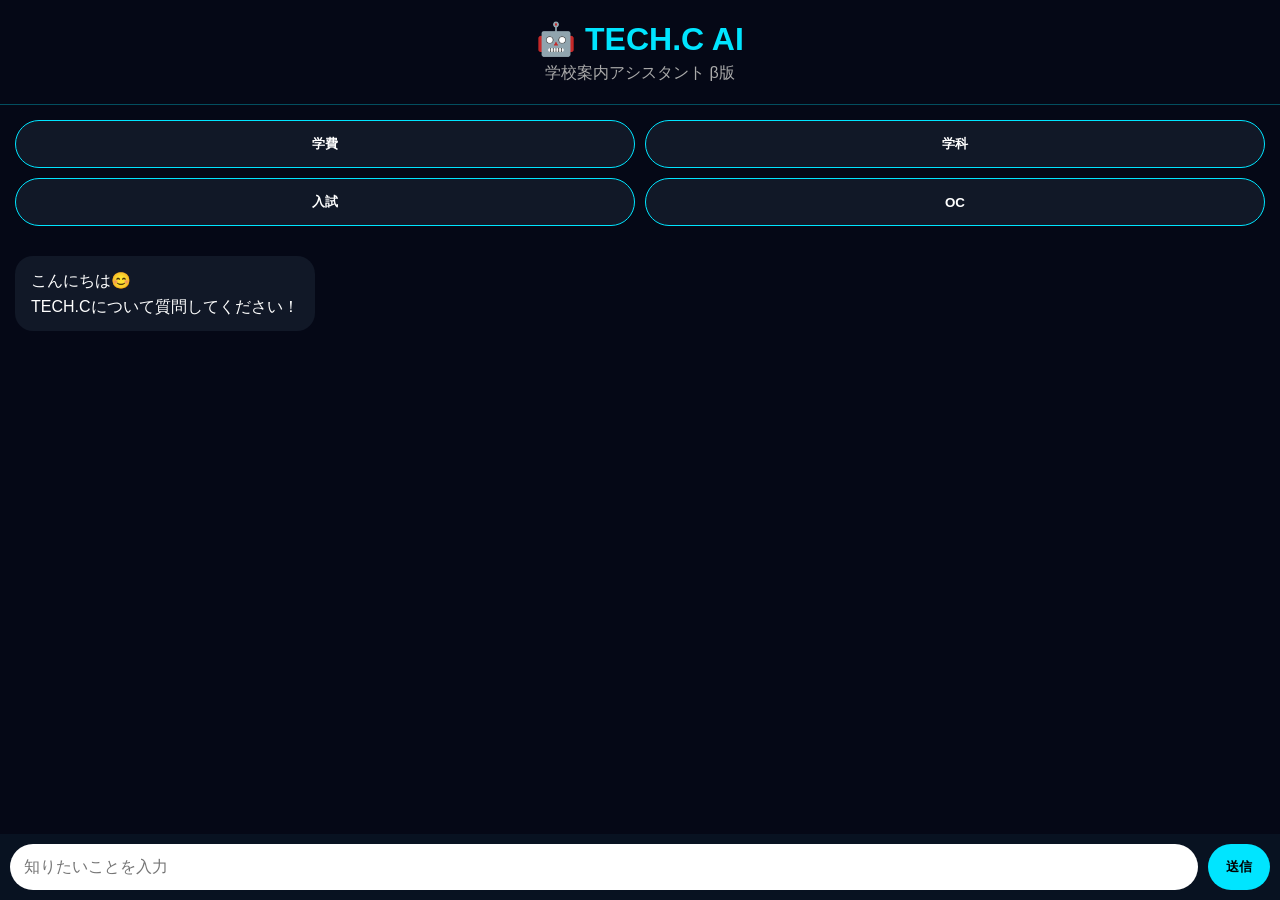
==== index.html @ e966a2dc "Add files via upload" ====
<!DOCTYPE html>
<html lang="ja">
<head>
<meta charset="UTF-8">
<meta name="viewport" content="width=device-width, initial-scale=1.0">

<title>TECH.C AI Assistant</title>

<style>

*{
margin:0;
padding:0;
box-sizing:border-box;
font-family:sans-serif;
}

body{
background:#050816;
color:white;
height:100vh;
display:flex;
flex-direction:column;
}

.header{
padding:20px;
text-align:center;
border-bottom:1px solid #00e5ff50;
}

.header h1{
color:#00e5ff;
}

.header p{
color:#aaa;
margin-top:5px;
}

.chat{
flex:1;
overflow-y:auto;
padding:15px;
display:flex;
flex-direction:column;
gap:10px;
}

.message{
padding:12px 16px;
border-radius:18px;
max-width:80%;
line-height:1.6;
}

.ai{
background:#111827;
align-self:flex-start;
}

.user{
background:#00e5ff;
color:black;
align-self:flex-end;
}

.input-area{
display:flex;
padding:10px;
gap:10px;
background:#081221;
}

input{
flex:1;
padding:14px;
border:none;
border-radius:30px;
font-size:16px;
}

button{
padding:14px 18px;
border:none;
border-radius:30px;
background:#00e5ff;
font-weight:bold;
cursor:pointer;
}

.quick{
display:grid;
grid-template-columns:1fr 1fr;
gap:10px;
padding:15px;
}

.quick button{
background:#111827;
color:white;
border:1px solid #00e5ff;
}

</style>
</head>

<body>

<div class="header">
<h1>🤖 TECH.C AI</h1>
<p>学校案内アシスタント β版</p>
</div>

<div class="quick">

<button onclick="quickAsk('学費')">学費</button>
<button onclick="quickAsk('学科')">学科</button>
<button onclick="quickAsk('入試')">入試</button>
<button onclick="quickAsk('オープンキャンパス')">OC</button>

</div>

<div class="chat" id="chat">

<div class="message ai">
こんにちは😊<br>
TECH.Cについて質問してください！
</div>

</div>

<div class="input-area">

<input
id="question"
placeholder="知りたいことを入力">

<button onclick="sendMessage()">
送信
</button>

</div>

<script>

const database = {

学費:
`TECH.Cの学費については、
最新の募集要項をご確認ください。

https://www.tech.ac.jp`,

学科:
`ゲーム、esports、AI、
ITプログラミング、CG、
デザイン、映像など
多彩な専攻があります。`,

入試:
`総合型選抜（AO入学）、
推薦入学、
一般入学などがあります。`,

オープンキャンパス:
`体験授業付きの
オープンキャンパスを
定期開催しています。`

};

const input =
document.getElementById("question");

input.addEventListener("keydown",(e)=>{

if(e.key==="Enter"){
sendMessage();
}

});

function addMessage(text,type){

const chat =
document.getElementById("chat");

const div =
document.createElement("div");

div.className =
"message " + type;

div.innerHTML =
text.replace(/\n/g,"<br>");

chat.appendChild(div);

chat.scrollTop =
chat.scrollHeight;

}

function findAnswer(question){

question = question.toLowerCase();

if(question.includes("学費"))
return database.学費;

if(question.includes("学科"))
return database.学科;

if(question.includes("入試"))
return database.入試;

if(question.includes("オープンキャンパス"))
return database.オープンキャンパス;

if(question.includes("oc"))
return database.オープンキャンパス;

return `
申し訳ありません。

まだデータが登録されていません。

今後AI化してTECH.Cサイトから
自動回答できるようにします。
`;

}

function sendMessage(){

const text =
input.value.trim();

if(text==="") return;

addMessage(text,"user");

input.value="";

setTimeout(()=>{

addMessage(
findAnswer(text),
"ai"
);

},500);

}

function quickAsk(text){

input.value=text;

sendMessage();

}

</script>

</body>
</html>
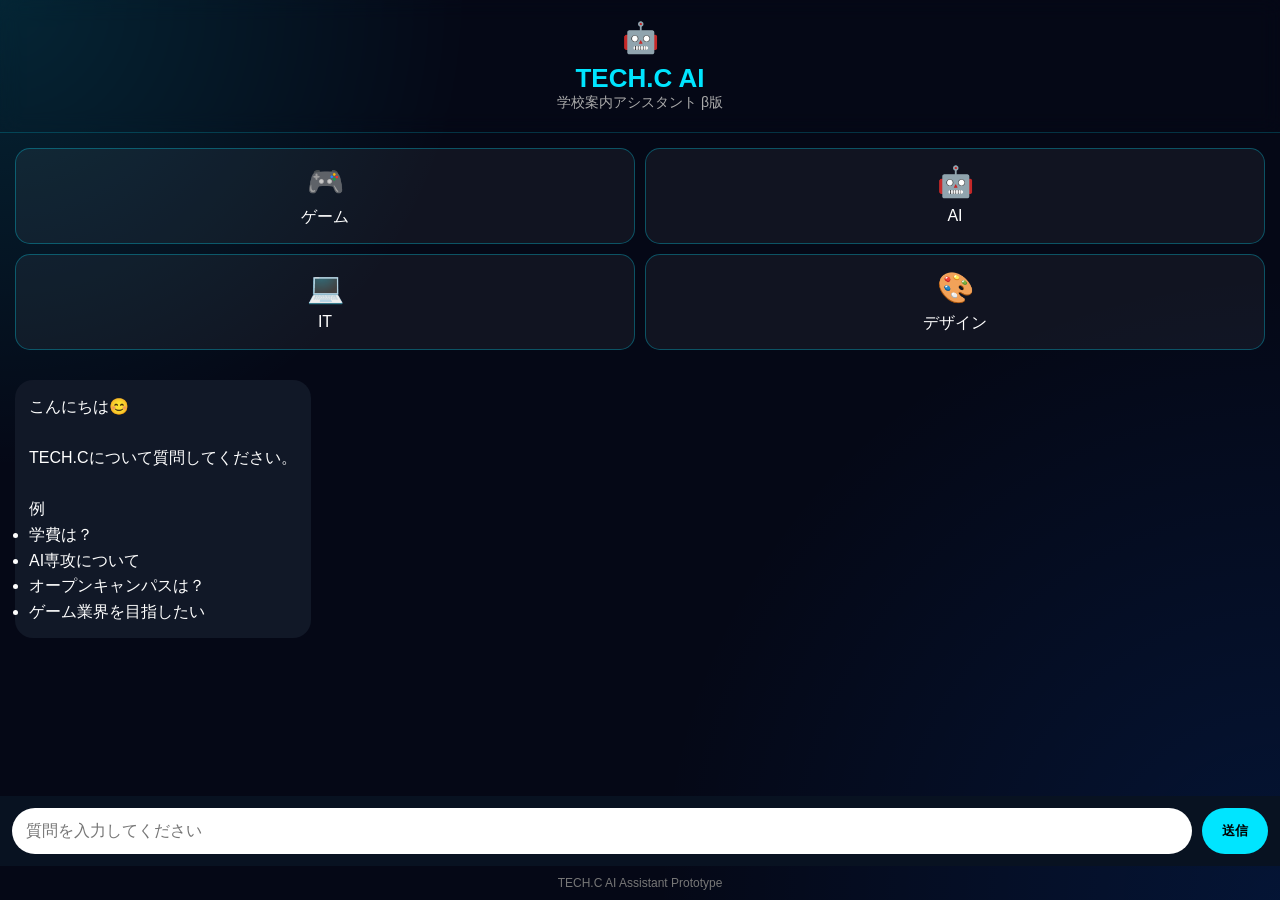
==== commit 02a1e754: "Update index.html" ====
--- a/index.html
+++ b/index.html
@@ -12,11 +12,15 @@
 margin:0;
 padding:0;
 box-sizing:border-box;
-font-family:sans-serif;
+font-family:-apple-system,BlinkMacSystemFont,sans-serif;
 }
 
 body{
 background:#050816;
+background:
+radial-gradient(circle at top left,#00e5ff22,transparent 30%),
+radial-gradient(circle at bottom right,#0066ff22,transparent 40%),
+#050816;
 color:white;
 height:100vh;
 display:flex;
@@ -26,16 +30,50 @@
 .header{
 padding:20px;
 text-align:center;
-border-bottom:1px solid #00e5ff50;
+border-bottom:1px solid rgba(0,229,255,0.2);
+backdrop-filter:blur(10px);
+}
+
+.logo{
+font-size:30px;
+margin-bottom:8px;
 }
 
 .header h1{
 color:#00e5ff;
+font-size:26px;
+font-weight:700;
 }
 
 .header p{
 color:#aaa;
-margin-top:5px;
+font-size:14px;
+}
+
+.cards{
+display:grid;
+grid-template-columns:repeat(2,1fr);
+gap:10px;
+padding:15px;
+}
+
+.card{
+background:rgba(255,255,255,.05);
+border:1px solid rgba(0,229,255,.3);
+border-radius:15px;
+padding:15px;
+text-align:center;
+cursor:pointer;
+}
+
+.card:hover{
+border-color:#00e5ff;
+}
+
+.card span{
+font-size:30px;
+display:block;
+margin-bottom:8px;
 }
 
 .chat{
@@ -48,9 +86,9 @@
 }
 
 .message{
-padding:12px 16px;
+max-width:85%;
+padding:14px;
 border-radius:18px;
-max-width:80%;
 line-height:1.6;
 }
 
@@ -67,8 +105,8 @@
 
 .input-area{
 display:flex;
-padding:10px;
 gap:10px;
+padding:12px;
 background:#081221;
 }
 
@@ -81,25 +119,19 @@
 }
 
 button{
-padding:14px 18px;
+background:#00e5ff;
 border:none;
 border-radius:30px;
-background:#00e5ff;
+padding:14px 20px;
 font-weight:bold;
 cursor:pointer;
 }
 
-.quick{
-display:grid;
-grid-template-columns:1fr 1fr;
-gap:10px;
-padding:15px;
-}
-
-.quick button{
-background:#111827;
-color:white;
-border:1px solid #00e5ff;
+.footer{
+text-align:center;
+padding:10px;
+font-size:12px;
+color:#777;
 }
 
 </style>
@@ -108,24 +140,54 @@
 <body>
 
 <div class="header">
-<h1>🤖 TECH.C AI</h1>
+
+<div class="logo">🤖</div>
+
+<h1>TECH.C AI</h1>
+
 <p>学校案内アシスタント β版</p>
-</div>
-
-<div class="quick">
-
-<button onclick="quickAsk('学費')">学費</button>
-<button onclick="quickAsk('学科')">学科</button>
-<button onclick="quickAsk('入試')">入試</button>
-<button onclick="quickAsk('オープンキャンパス')">OC</button>
+
+</div>
+
+<div class="cards">
+
+<div class="card" onclick="quickAsk('ゲーム')">
+<span>🎮</span>
+ゲーム
+</div>
+
+<div class="card" onclick="quickAsk('AI')">
+<span>🤖</span>
+AI
+</div>
+
+<div class="card" onclick="quickAsk('IT')">
+<span>💻</span>
+IT
+</div>
+
+<div class="card" onclick="quickAsk('デザイン')">
+<span>🎨</span>
+デザイン
+</div>
 
 </div>
 
 <div class="chat" id="chat">
 
 <div class="message ai">
-こんにちは😊<br>
-TECH.Cについて質問してください！
+こんにちは😊<br><br>
+
+TECH.Cについて質問してください。<br><br>
+
+例
+<ul>
+<li>学費は？</li>
+<li>AI専攻について</li>
+<li>オープンキャンパスは？</li>
+<li>ゲーム業界を目指したい</li>
+</ul>
+
 </div>
 
 </div>
@@ -134,7 +196,7 @@
 
 <input
 id="question"
-placeholder="知りたいことを入力">
+placeholder="質問を入力してください">
 
 <button onclick="sendMessage()">
 送信
@@ -142,31 +204,34 @@
 
 </div>
 
+<div class="footer">
+TECH.C AI Assistant Prototype
+</div>
+
 <script>
 
-const database = {
-
-学費:
-`TECH.Cの学費については、
-最新の募集要項をご確認ください。
-
-https://www.tech.ac.jp`,
-
-学科:
-`ゲーム、esports、AI、
-ITプログラミング、CG、
-デザイン、映像など
-多彩な専攻があります。`,
-
-入試:
-`総合型選抜（AO入学）、
-推薦入学、
-一般入学などがあります。`,
-
-オープンキャンパス:
-`体験授業付きの
-オープンキャンパスを
-定期開催しています。`
+const answers = {
+
+"ゲーム":
+"ゲーム制作やゲームプログラマーを目指せる専攻があります。",
+
+"AI":
+"AIエンジニアやデータサイエンス分野を学べる専攻があります。",
+
+"IT":
+"プログラミングやシステム開発について学べる専攻があります。",
+
+"デザイン":
+"CG、グラフィック、映像制作などの分野があります。",
+
+"学費":
+"最新の学費はTECH.C公式サイトをご確認ください。",
+
+"オープンキャンパス":
+"オープンキャンパスは定期開催されています。",
+
+"入試":
+"AO・推薦・一般入学などがあります。AOエントリーは早期入試スタイルで、高校生/留学生/社会人の方対象となります。"
 
 };
 
@@ -186,50 +251,32 @@
 const chat =
 document.getElementById("chat");
 
-const div =
+const msg =
 document.createElement("div");
 
-div.className =
+msg.className =
 "message " + type;
 
-div.innerHTML =
-text.replace(/\n/g,"<br>");
-
-chat.appendChild(div);
+msg.innerHTML =
+text;
+
+chat.appendChild(msg);
 
 chat.scrollTop =
 chat.scrollHeight;
-
-}
-
-function findAnswer(question){
-
-question = question.toLowerCase();
-
-if(question.includes("学費"))
-return database.学費;
-
-if(question.includes("学科"))
-return database.学科;
-
-if(question.includes("入試"))
-return database.入試;
-
-if(question.includes("オープンキャンパス"))
-return database.オープンキャンパス;
-
-if(question.includes("oc"))
-return database.オープンキャンパス;
-
-return `
-申し訳ありません。
-
-まだデータが登録されていません。
-
-今後AI化してTECH.Cサイトから
-自動回答できるようにします。
-`;
-
+}
+
+function searchAnswer(text){
+
+for(let key in answers){
+
+if(text.includes(key)){
+return answers[key];
+}
+
+}
+
+return "ありがとうございます。今後AI機能を追加予定です。";
 }
 
 function sendMessage(){
@@ -246,7 +293,7 @@
 setTimeout(()=>{
 
 addMessage(
-findAnswer(text),
+searchAnswer(text),
 "ai"
 );
 
@@ -265,4 +312,4 @@
 </script>
 
 </body>
-</html>+</html>
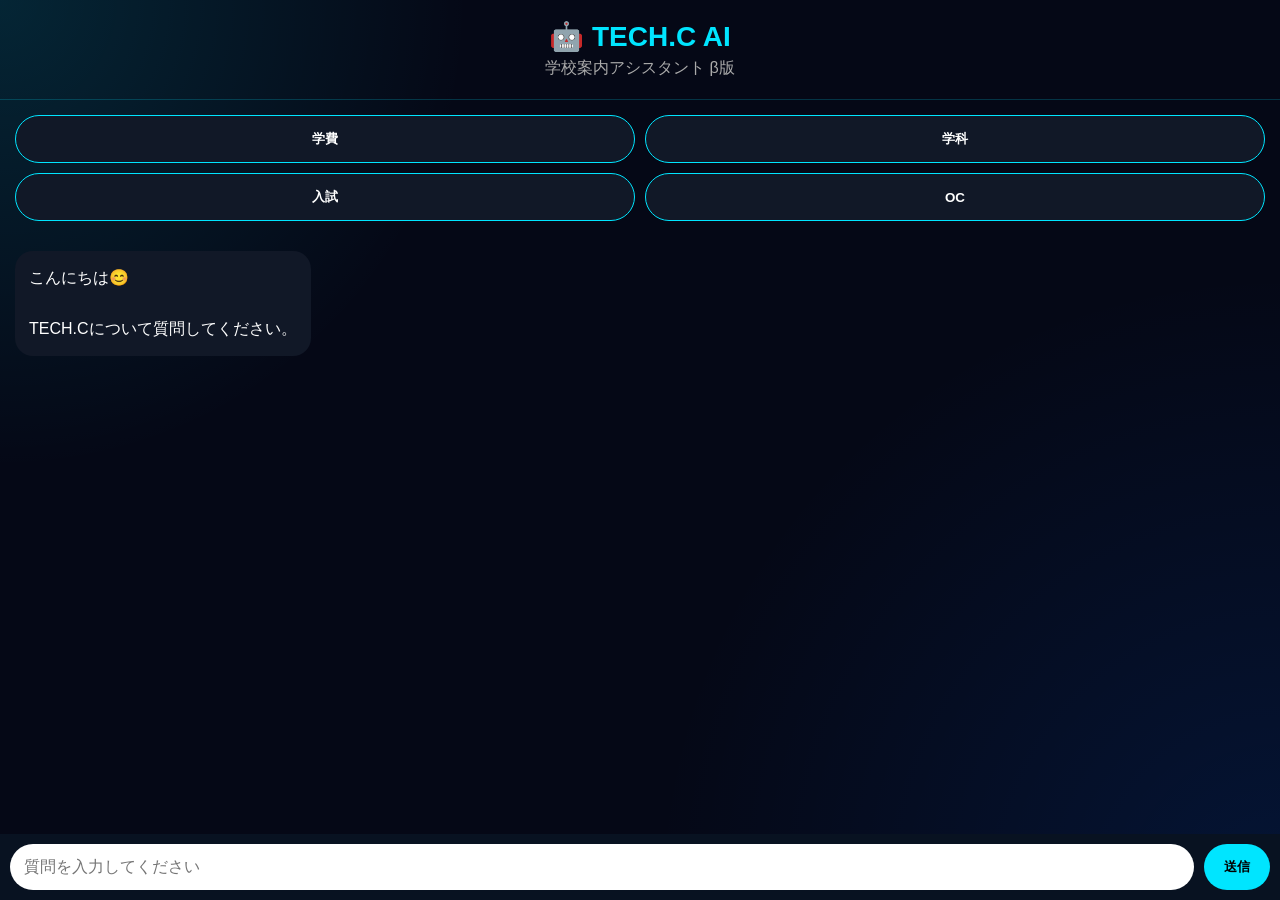
==== commit d82c930e: "Update index.html" ====
--- a/index.html
+++ b/index.html
@@ -30,50 +30,17 @@
 .header{
 padding:20px;
 text-align:center;
-border-bottom:1px solid rgba(0,229,255,0.2);
-backdrop-filter:blur(10px);
-}
-
-.logo{
-font-size:30px;
-margin-bottom:8px;
+border-bottom:1px solid rgba(0,229,255,.2);
 }
 
 .header h1{
 color:#00e5ff;
-font-size:26px;
-font-weight:700;
+font-size:28px;
 }
 
 .header p{
 color:#aaa;
-font-size:14px;
-}
-
-.cards{
-display:grid;
-grid-template-columns:repeat(2,1fr);
-gap:10px;
-padding:15px;
-}
-
-.card{
-background:rgba(255,255,255,.05);
-border:1px solid rgba(0,229,255,.3);
-border-radius:15px;
-padding:15px;
-text-align:center;
-cursor:pointer;
-}
-
-.card:hover{
-border-color:#00e5ff;
-}
-
-.card span{
-font-size:30px;
-display:block;
-margin-bottom:8px;
+margin-top:5px;
 }
 
 .chat{
@@ -99,14 +66,14 @@
 
 .user{
 background:#00e5ff;
-color:black;
+color:#000;
 align-self:flex-end;
 }
 
 .input-area{
 display:flex;
 gap:10px;
-padding:12px;
+padding:10px;
 background:#081221;
 }
 
@@ -119,19 +86,25 @@
 }
 
 button{
-background:#00e5ff;
+padding:14px 20px;
 border:none;
 border-radius:30px;
-padding:14px 20px;
+background:#00e5ff;
 font-weight:bold;
 cursor:pointer;
 }
 
-.footer{
-text-align:center;
-padding:10px;
-font-size:12px;
-color:#777;
+.quick-buttons{
+display:grid;
+grid-template-columns:repeat(2,1fr);
+gap:10px;
+padding:15px;
+}
+
+.quick-buttons button{
+background:#111827;
+border:1px solid #00e5ff;
+color:white;
 }
 
 </style>
@@ -140,36 +113,27 @@
 <body>
 
 <div class="header">
-
-<div class="logo">🤖</div>
-
-<h1>TECH.C AI</h1>
-
+<h1>🤖 TECH.C AI</h1>
 <p>学校案内アシスタント β版</p>
-
-</div>
-
-<div class="cards">
-
-<div class="card" onclick="quickAsk('ゲーム')">
-<span>🎮</span>
-ゲーム
-</div>
-
-<div class="card" onclick="quickAsk('AI')">
-<span>🤖</span>
-AI
-</div>
-
-<div class="card" onclick="quickAsk('IT')">
-<span>💻</span>
-IT
-</div>
-
-<div class="card" onclick="quickAsk('デザイン')">
-<span>🎨</span>
-デザイン
-</div>
+</div>
+
+<div class="quick-buttons">
+
+<button onclick="quickAsk('学費')">
+学費
+</button>
+
+<button onclick="quickAsk('学科')">
+学科
+</button>
+
+<button onclick="quickAsk('入試')">
+入試
+</button>
+
+<button onclick="quickAsk('オープンキャンパス')">
+OC
+</button>
 
 </div>
 
@@ -177,17 +141,7 @@
 
 <div class="message ai">
 こんにちは😊<br><br>
-
-TECH.Cについて質問してください。<br><br>
-
-例
-<ul>
-<li>学費は？</li>
-<li>AI専攻について</li>
-<li>オープンキャンパスは？</li>
-<li>ゲーム業界を目指したい</li>
-</ul>
-
+TECH.Cについて質問してください。
 </div>
 
 </div>
@@ -204,80 +158,200 @@
 
 </div>
 
-<div class="footer">
-TECH.C AI Assistant Prototype
-</div>
-
 <script>
 
-const answers = {
-
-"ゲーム":
-"ゲーム制作やゲームプログラマーを目指せる専攻があります。",
-
-"AI":
-"AIエンジニアやデータサイエンス分野を学べる専攻があります。",
-
-"IT":
-"プログラミングやシステム開発について学べる専攻があります。",
-
-"デザイン":
-"CG、グラフィック、映像制作などの分野があります。",
-
-"学費":
-"最新の学費はTECH.C公式サイトをご確認ください。",
-
-"オープンキャンパス":
-"オープンキャンパスは定期開催されています。",
-
-"入試":
-"AO・推薦・一般入学などがあります。AOエントリーは早期入試スタイルで、高校生/留学生/社会人の方対象となります。"
-
-};
+/***********************************
+FAQデータベース
+ここに追加していくだけ
+***********************************/
+
+const faq = [
+
+{
+keywords:[
+"学費",
+"授業料",
+"費用",
+"お金",
+"年間費用",
+"学納金"
+],
+answer:`
+TECH.Cの学費については
+最新の募集要項をご確認ください。
+
+https://www.tech.ac.jp/
+`
+},
+
+{
+keywords:[
+"学科",
+"専攻",
+"コース",
+"どんな学科",
+"学べる分野"
+],
+answer:`
+ゲーム・AI・IT・esports・CG・
+デザイン・映像などを学べます。
+`
+},
+
+{
+keywords:[
+"ai",
+"人工知能",
+"生成ai",
+"chatgpt",
+"aiエンジニア"
+],
+answer:`
+AI分野では生成AIや
+機械学習に関する技術を学べます。
+`
+},
+
+{
+keywords:[
+"ゲーム",
+"ゲーム業界",
+"ゲーム制作",
+"ゲームプログラマー",
+"ゲームクリエイター"
+],
+answer:`
+ゲーム制作に関連する
+様々な専攻があります。
+`
+},
+
+{
+keywords:[
+"入試",
+"ao",
+"総合型選抜",
+"推薦",
+"一般入学"
+],
+answer:`
+総合型選抜（AO）、
+推薦入学、
+一般入学などがあります。
+`
+},
+
+{
+keywords:[
+"オープンキャンパス",
+"oc",
+"学校見学",
+"体験入学"
+],
+answer:`
+オープンキャンパスは
+定期開催されています。
+
+詳しくは公式サイトを
+ご確認ください。
+`
+},
+
+{
+keywords:[
+"就職",
+"就職率",
+"キャリア",
+"就職サポート"
+],
+answer:`
+TECH.Cでは就職サポート制度が
+用意されています。
+`
+}
+
+];
+
+/***********************************
+メッセージ追加
+***********************************/
+
+function addMessage(text,type){
+
+const chat =
+document.getElementById("chat");
+
+const div =
+document.createElement("div");
+
+div.className =
+"message " + type;
+
+div.innerHTML =
+text.replace(/\n/g,"<br>");
+
+chat.appendChild(div);
+
+chat.scrollTop =
+chat.scrollHeight;
+
+}
+
+/***********************************
+FAQ検索
+***********************************/
+
+function findAnswer(question){
+
+question =
+question.toLowerCase();
+
+for(const item of faq){
+
+for(const keyword of item.keywords){
+
+if(
+question.includes(
+keyword.toLowerCase()
+)
+){
+
+return item.answer;
+
+}
+
+}
+
+}
+
+return `
+申し訳ありません。
+
+まだその質問の回答は
+登録されていません。
+
+今後順次追加予定です。
+`;
+
+}
+
+/***********************************
+送信処理
+***********************************/
 
 const input =
 document.getElementById("question");
 
-input.addEventListener("keydown",(e)=>{
+input.addEventListener(
+"keydown",
+function(e){
 
 if(e.key==="Enter"){
 sendMessage();
 }
 
-});
-
-function addMessage(text,type){
-
-const chat =
-document.getElementById("chat");
-
-const msg =
-document.createElement("div");
-
-msg.className =
-"message " + type;
-
-msg.innerHTML =
-text;
-
-chat.appendChild(msg);
-
-chat.scrollTop =
-chat.scrollHeight;
-}
-
-function searchAnswer(text){
-
-for(let key in answers){
-
-if(text.includes(key)){
-return answers[key];
-}
-
-}
-
-return "ありがとうございます。今後AI機能を追加予定です。";
-}
+}
+);
 
 function sendMessage(){
 
@@ -290,10 +364,10 @@
 
 input.value="";
 
-setTimeout(()=>{
+setTimeout(function(){
 
 addMessage(
-searchAnswer(text),
+findAnswer(text),
 "ai"
 );
 
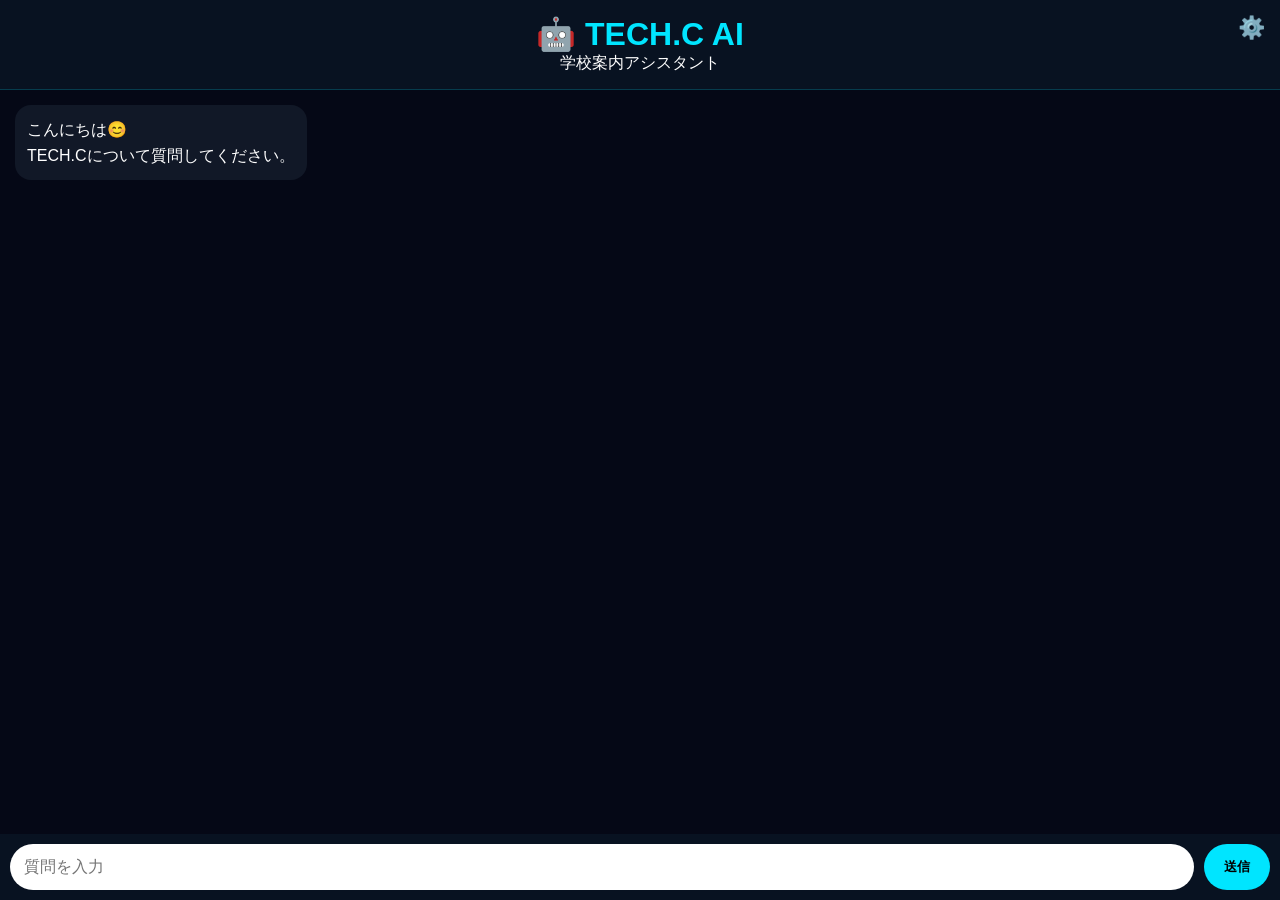
==== commit 34c5bec0: "Update index.html" ====
--- a/index.html
+++ b/index.html
@@ -17,10 +17,6 @@
 
 body{
 background:#050816;
-background:
-radial-gradient(circle at top left,#00e5ff22,transparent 30%),
-radial-gradient(circle at bottom right,#0066ff22,transparent 40%),
-#050816;
 color:white;
 height:100vh;
 display:flex;
@@ -28,19 +24,23 @@
 }
 
 .header{
-padding:20px;
+background:#081221;
+padding:15px;
+position:relative;
 text-align:center;
-border-bottom:1px solid rgba(0,229,255,.2);
+border-bottom:1px solid #00e5ff33;
 }
 
 .header h1{
 color:#00e5ff;
-font-size:28px;
-}
-
-.header p{
-color:#aaa;
-margin-top:5px;
+}
+
+.admin-icon{
+position:absolute;
+right:15px;
+top:15px;
+font-size:22px;
+cursor:pointer;
 }
 
 .chat{
@@ -53,9 +53,9 @@
 }
 
 .message{
+padding:12px;
+border-radius:16px;
 max-width:85%;
-padding:14px;
-border-radius:18px;
 line-height:1.6;
 }
 
@@ -66,7 +66,7 @@
 
 .user{
 background:#00e5ff;
-color:#000;
+color:black;
 align-self:flex-end;
 }
 
@@ -77,7 +77,7 @@
 background:#081221;
 }
 
-input{
+.input-area input{
 flex:1;
 padding:14px;
 border:none;
@@ -85,26 +85,77 @@
 font-size:16px;
 }
 
-button{
+.send-btn{
 padding:14px 20px;
 border:none;
 border-radius:30px;
 background:#00e5ff;
 font-weight:bold;
+}
+
+.modal{
+display:none;
+position:fixed;
+left:0;
+top:0;
+width:100%;
+height:100%;
+background:rgba(0,0,0,.8);
+z-index:999;
+padding:20px;
+overflow:auto;
+}
+
+.modal-content{
+background:#111827;
+padding:20px;
+border-radius:15px;
+max-width:600px;
+margin:auto;
+margin-top:50px;
+}
+
+.modal input,
+.modal textarea{
+width:100%;
+padding:12px;
+margin-top:10px;
+border:none;
+border-radius:10px;
+}
+
+.modal button{
+margin-top:10px;
+padding:12px;
+border:none;
+border-radius:10px;
 cursor:pointer;
 }
 
-.quick-buttons{
-display:grid;
-grid-template-columns:repeat(2,1fr);
-gap:10px;
-padding:15px;
-}
-
-.quick-buttons button{
-background:#111827;
-border:1px solid #00e5ff;
+.save-btn{
+background:#00e5ff;
+font-weight:bold;
+width:100%;
+}
+
+.close-btn{
+background:#444;
 color:white;
+width:100%;
+}
+
+.faq-item{
+background:#1f2937;
+padding:10px;
+margin-top:10px;
+border-radius:10px;
+}
+
+.delete-btn{
+background:red;
+color:white;
+padding:8px 12px;
+margin-top:10px;
 }
 
 </style>
@@ -113,34 +164,22 @@
 <body>
 
 <div class="header">
+
 <h1>🤖 TECH.C AI</h1>
-<p>学校案内アシスタント β版</p>
-</div>
-
-<div class="quick-buttons">
-
-<button onclick="quickAsk('学費')">
-学費
-</button>
-
-<button onclick="quickAsk('学科')">
-学科
-</button>
-
-<button onclick="quickAsk('入試')">
-入試
-</button>
-
-<button onclick="quickAsk('オープンキャンパス')">
-OC
-</button>
+
+<p>学校案内アシスタント</p>
+
+<div class="admin-icon"
+onclick="openLogin()">
+⚙️
+</div>
 
 </div>
 
 <div class="chat" id="chat">
 
 <div class="message ai">
-こんにちは😊<br><br>
+こんにちは😊<br>
 TECH.Cについて質問してください。
 </div>
 
@@ -150,156 +189,149 @@
 
 <input
 id="question"
-placeholder="質問を入力してください">
-
-<button onclick="sendMessage()">
+placeholder="質問を入力">
+
+<button
+class="send-btn"
+onclick="sendMessage()">
+
 送信
+
 </button>
 
 </div>
 
+<!-- ログイン画面 -->
+
+<div
+class="modal"
+id="loginModal">
+
+<div class="modal-content">
+
+<h2>管理者ログイン</h2>
+
+<input
+type="password"
+id="adminPassword"
+placeholder="パスワード">
+
+<button
+class="save-btn"
+onclick="loginAdmin()">
+
+ログイン
+
+</button>
+
+<button
+class="close-btn"
+onclick="closeLogin()">
+
+閉じる
+
+</button>
+
+</div>
+
+</div>
+
+<!-- 管理画面 -->
+
+<div
+class="modal"
+id="adminModal">
+
+<div class="modal-content">
+
+<h2>FAQ管理</h2>
+
+<input
+id="keywords"
+placeholder="学費,授業料,年間費用">
+
+<textarea
+id="answer"
+rows="4"
+placeholder="回答を入力"></textarea>
+
+<button
+class="save-btn"
+onclick="saveFaq()">
+
+FAQ保存
+
+</button>
+
+<h3 style="margin-top:20px;">
+登録済FAQ
+</h3>
+
+<div id="faqList"></div>
+
+<button
+class="close-btn"
+onclick="closeAdmin()">
+
+閉じる
+
+</button>
+
+</div>
+
+</div>
+
 <script>
 
-/***********************************
-FAQデータベース
-ここに追加していくだけ
-***********************************/
-
-const faq = [
+const ADMIN_PASSWORD =
+"techc2026";
+
+let faq =
+JSON.parse(
+localStorage.getItem("faq")
+) || [
 
 {
-keywords:[
-"学費",
-"授業料",
-"費用",
-"お金",
-"年間費用",
-"学納金"
-],
-answer:`
-TECH.Cの学費については
-最新の募集要項をご確認ください。
-
-https://www.tech.ac.jp/
-`
+keywords:["学費","授業料"],
+answer:"学費については募集要項をご確認ください。"
 },
 
 {
-keywords:[
-"学科",
-"専攻",
-"コース",
-"どんな学科",
-"学べる分野"
-],
-answer:`
-ゲーム・AI・IT・esports・CG・
-デザイン・映像などを学べます。
-`
-},
-
-{
-keywords:[
-"ai",
-"人工知能",
-"生成ai",
-"chatgpt",
-"aiエンジニア"
-],
-answer:`
-AI分野では生成AIや
-機械学習に関する技術を学べます。
-`
-},
-
-{
-keywords:[
-"ゲーム",
-"ゲーム業界",
-"ゲーム制作",
-"ゲームプログラマー",
-"ゲームクリエイター"
-],
-answer:`
-ゲーム制作に関連する
-様々な専攻があります。
-`
-},
-
-{
-keywords:[
-"入試",
-"ao",
-"総合型選抜",
-"推薦",
-"一般入学"
-],
-answer:`
-総合型選抜（AO）、
-推薦入学、
-一般入学などがあります。
-`
-},
-
-{
-keywords:[
-"オープンキャンパス",
-"oc",
-"学校見学",
-"体験入学"
-],
-answer:`
-オープンキャンパスは
-定期開催されています。
-
-詳しくは公式サイトを
-ご確認ください。
-`
-},
-
-{
-keywords:[
-"就職",
-"就職率",
-"キャリア",
-"就職サポート"
-],
-answer:`
-TECH.Cでは就職サポート制度が
-用意されています。
-`
+keywords:["オープンキャンパス","OC"],
+answer:"オープンキャンパスを定期開催しています。"
 }
 
 ];
 
-/***********************************
-メッセージ追加
-***********************************/
+function saveStorage(){
+
+localStorage.setItem(
+"faq",
+JSON.stringify(faq)
+);
+
+}
 
 function addMessage(text,type){
 
 const chat =
 document.getElementById("chat");
 
-const div =
+const msg =
 document.createElement("div");
 
-div.className =
+msg.className =
 "message " + type;
 
-div.innerHTML =
+msg.innerHTML =
 text.replace(/\n/g,"<br>");
 
-chat.appendChild(div);
+chat.appendChild(msg);
 
 chat.scrollTop =
 chat.scrollHeight;
 
 }
-
-/***********************************
-FAQ検索
-***********************************/
 
 function findAnswer(question){
 
@@ -315,9 +347,7 @@
 keyword.toLowerCase()
 )
 ){
-
 return item.answer;
-
 }
 
 }
@@ -327,34 +357,16 @@
 return `
 申し訳ありません。
 
-まだその質問の回答は
-登録されていません。
-
-今後順次追加予定です。
+まだ登録されていない質問です。
 `;
 
 }
 
-/***********************************
-送信処理
-***********************************/
+function sendMessage(){
 
 const input =
 document.getElementById("question");
 
-input.addEventListener(
-"keydown",
-function(e){
-
-if(e.key==="Enter"){
-sendMessage();
-}
-
-}
-);
-
-function sendMessage(){
-
 const text =
 input.value.trim();
 
@@ -364,7 +376,7 @@
 
 input.value="";
 
-setTimeout(function(){
+setTimeout(()=>{
 
 addMessage(
 findAnswer(text),
@@ -375,11 +387,153 @@
 
 }
 
-function quickAsk(text){
-
-input.value=text;
-
+document
+.getElementById("question")
+.addEventListener(
+"keydown",
+function(e){
+
+if(e.key==="Enter"){
 sendMessage();
+}
+
+}
+);
+
+function openLogin(){
+
+document
+.getElementById("loginModal")
+.style.display="block";
+
+}
+
+function closeLogin(){
+
+document
+.getElementById("loginModal")
+.style.display="none";
+
+}
+
+function loginAdmin(){
+
+const pw =
+document
+.getElementById(
+"adminPassword"
+).value;
+
+if(pw===ADMIN_PASSWORD){
+
+closeLogin();
+
+document
+.getElementById("adminModal")
+.style.display="block";
+
+loadFaqList();
+
+}
+else{
+
+alert("パスワードが違います");
+
+}
+
+}
+
+function closeAdmin(){
+
+document
+.getElementById("adminModal")
+.style.display="none";
+
+}
+
+function saveFaq(){
+
+const keywords =
+document
+.getElementById("keywords")
+.value
+.split(",");
+
+const answer =
+document
+.getElementById("answer")
+.value;
+
+if(answer==="") return;
+
+faq.push({
+
+keywords,
+answer
+
+});
+
+saveStorage();
+
+loadFaqList();
+
+document
+.getElementById("keywords")
+.value="";
+
+document
+.getElementById("answer")
+.value="";
+
+alert("保存しました");
+
+}
+
+function deleteFaq(index){
+
+faq.splice(index,1);
+
+saveStorage();
+
+loadFaqList();
+
+}
+
+function loadFaqList(){
+
+const list =
+document
+.getElementById("faqList");
+
+list.innerHTML="";
+
+faq.forEach((item,index)=>{
+
+list.innerHTML += `
+<div class="faq-item">
+
+<b>キーワード</b><br>
+${item.keywords.join(", ")}
+
+<br><br>
+
+<b>回答</b><br>
+${item.answer}
+
+<br>
+
+<button
+class="delete-btn"
+onclick="deleteFaq(${index})">
+
+削除
+
+</button>
+
+</div>
+`;
+
+});
 
 }
 
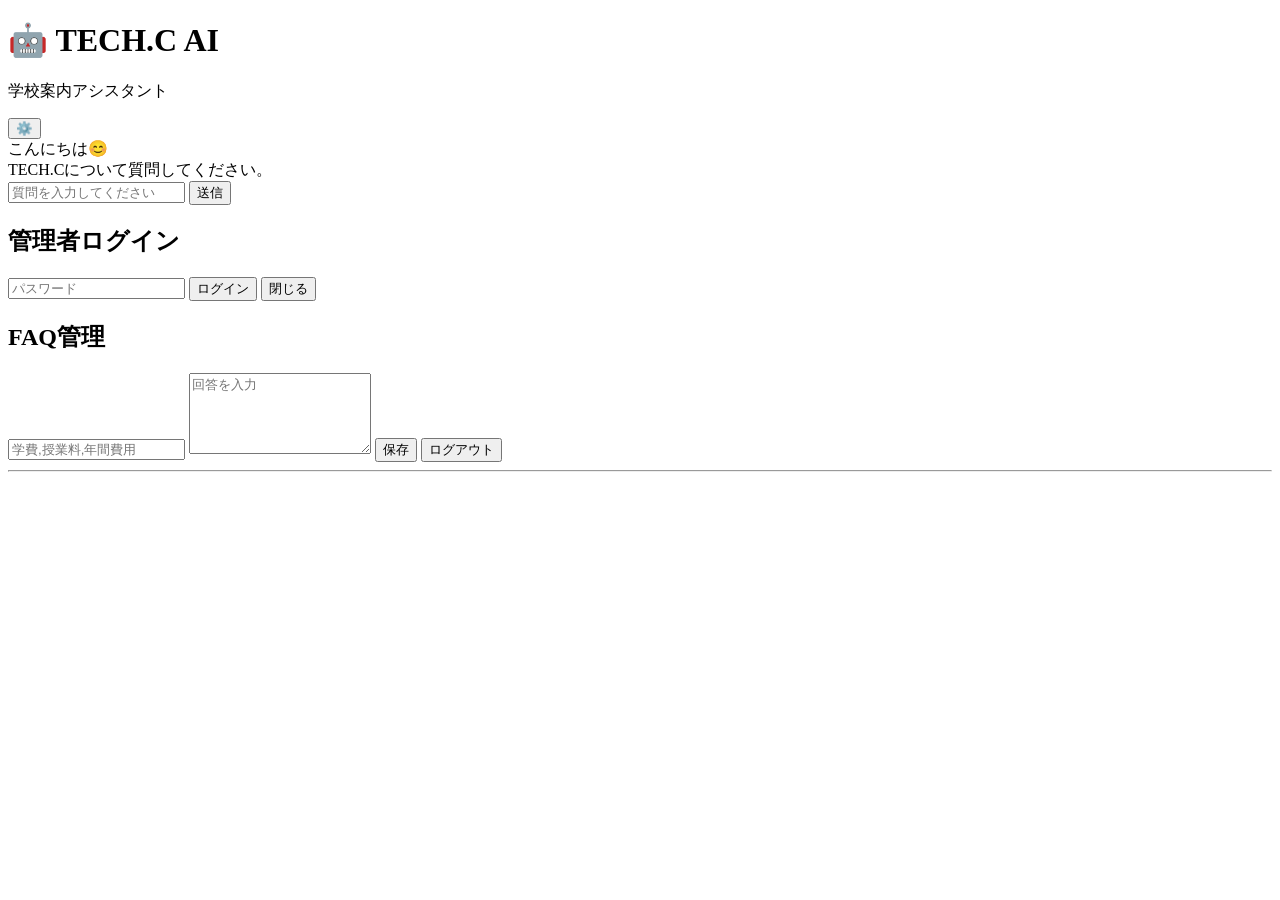
==== commit 57c88934: "Update index.html" ====
--- a/index.html
+++ b/index.html
@@ -3,541 +3,102 @@
 <head>
 <meta charset="UTF-8">
 <meta name="viewport" content="width=device-width, initial-scale=1.0">
+<title>TECH.C AI</title>
 
-<title>TECH.C AI Assistant</title>
-
-<style>
-
-*{
-margin:0;
-padding:0;
-box-sizing:border-box;
-font-family:-apple-system,BlinkMacSystemFont,sans-serif;
-}
-
-body{
-background:#050816;
-color:white;
-height:100vh;
-display:flex;
-flex-direction:column;
-}
-
-.header{
-background:#081221;
-padding:15px;
-position:relative;
-text-align:center;
-border-bottom:1px solid #00e5ff33;
-}
-
-.header h1{
-color:#00e5ff;
-}
-
-.admin-icon{
-position:absolute;
-right:15px;
-top:15px;
-font-size:22px;
-cursor:pointer;
-}
-
-.chat{
-flex:1;
-overflow-y:auto;
-padding:15px;
-display:flex;
-flex-direction:column;
-gap:10px;
-}
-
-.message{
-padding:12px;
-border-radius:16px;
-max-width:85%;
-line-height:1.6;
-}
-
-.ai{
-background:#111827;
-align-self:flex-start;
-}
-
-.user{
-background:#00e5ff;
-color:black;
-align-self:flex-end;
-}
-
-.input-area{
-display:flex;
-gap:10px;
-padding:10px;
-background:#081221;
-}
-
-.input-area input{
-flex:1;
-padding:14px;
-border:none;
-border-radius:30px;
-font-size:16px;
-}
-
-.send-btn{
-padding:14px 20px;
-border:none;
-border-radius:30px;
-background:#00e5ff;
-font-weight:bold;
-}
-
-.modal{
-display:none;
-position:fixed;
-left:0;
-top:0;
-width:100%;
-height:100%;
-background:rgba(0,0,0,.8);
-z-index:999;
-padding:20px;
-overflow:auto;
-}
-
-.modal-content{
-background:#111827;
-padding:20px;
-border-radius:15px;
-max-width:600px;
-margin:auto;
-margin-top:50px;
-}
-
-.modal input,
-.modal textarea{
-width:100%;
-padding:12px;
-margin-top:10px;
-border:none;
-border-radius:10px;
-}
-
-.modal button{
-margin-top:10px;
-padding:12px;
-border:none;
-border-radius:10px;
-cursor:pointer;
-}
-
-.save-btn{
-background:#00e5ff;
-font-weight:bold;
-width:100%;
-}
-
-.close-btn{
-background:#444;
-color:white;
-width:100%;
-}
-
-.faq-item{
-background:#1f2937;
-padding:10px;
-margin-top:10px;
-border-radius:10px;
-}
-
-.delete-btn{
-background:red;
-color:white;
-padding:8px 12px;
-margin-top:10px;
-}
-
-</style>
+<link rel="stylesheet" href="style.css">
 </head>
-
 <body>
 
-<div class="header">
+<header class="header">
+    <h1>🤖 TECH.C AI</h1>
+    <p>学校案内アシスタント</p>
 
-<h1>🤖 TECH.C AI</h1>
+    <button class="admin-btn" onclick="showLogin()">
+        ⚙️
+    </button>
+</header>
 
-<p>学校案内アシスタント</p>
+<main class="chat" id="chat">
 
-<div class="admin-icon"
-onclick="openLogin()">
-⚙️
-</div>
+    <div class="message ai">
+        こんにちは😊<br>
+        TECH.Cについて質問してください。
+    </div>
+
+</main>
+
+<div class="input-area">
+
+    <input
+        id="question"
+        type="text"
+        placeholder="質問を入力してください">
+
+    <button onclick="sendMessage()">
+        送信
+    </button>
 
 </div>
 
-<div class="chat" id="chat">
+<!-- ログイン -->
 
-<div class="message ai">
-こんにちは😊<br>
-TECH.Cについて質問してください。
-</div>
+<div id="loginModal" class="modal">
 
-</div>
+    <div class="modal-content">
 
-<div class="input-area">
+        <h2>管理者ログイン</h2>
 
-<input
-id="question"
-placeholder="質問を入力">
+        <input
+            id="password"
+            type="password"
+            placeholder="パスワード">
 
-<button
-class="send-btn"
-onclick="sendMessage()">
+        <button onclick="login()">
+            ログイン
+        </button>
 
-送信
+        <button onclick="closeLogin()">
+            閉じる
+        </button>
 
-</button>
-
-</div>
-
-<!-- ログイン画面 -->
-
-<div
-class="modal"
-id="loginModal">
-
-<div class="modal-content">
-
-<h2>管理者ログイン</h2>
-
-<input
-type="password"
-id="adminPassword"
-placeholder="パスワード">
-
-<button
-class="save-btn"
-onclick="loginAdmin()">
-
-ログイン
-
-</button>
-
-<button
-class="close-btn"
-onclick="closeLogin()">
-
-閉じる
-
-</button>
-
-</div>
+    </div>
 
 </div>
 
 <!-- 管理画面 -->
 
-<div
-class="modal"
-id="adminModal">
+<div id="adminModal" class="modal">
 
-<div class="modal-content">
+    <div class="modal-content">
 
-<h2>FAQ管理</h2>
+        <h2>FAQ管理</h2>
 
-<input
-id="keywords"
-placeholder="学費,授業料,年間費用">
+        <input
+            id="keywords"
+            placeholder="学費,授業料,年間費用">
 
-<textarea
-id="answer"
-rows="4"
-placeholder="回答を入力"></textarea>
+        <textarea
+            id="answer"
+            rows="5"
+            placeholder="回答を入力"></textarea>
 
-<button
-class="save-btn"
-onclick="saveFaq()">
+        <button onclick="saveFaq()">
+            保存
+        </button>
 
-FAQ保存
+        <button onclick="logoutAdmin()">
+            ログアウト
+        </button>
 
-</button>
+        <hr>
 
-<h3 style="margin-top:20px;">
-登録済FAQ
-</h3>
+        <div id="faqList"></div>
 
-<div id="faqList"></div>
-
-<button
-class="close-btn"
-onclick="closeAdmin()">
-
-閉じる
-
-</button>
+    </div>
 
 </div>
 
-</div>
-
-<script>
-
-const ADMIN_PASSWORD =
-"techc2026";
-
-let faq =
-JSON.parse(
-localStorage.getItem("faq")
-) || [
-
-{
-keywords:["学費","授業料"],
-answer:"学費については募集要項をご確認ください。"
-},
-
-{
-keywords:["オープンキャンパス","OC"],
-answer:"オープンキャンパスを定期開催しています。"
-}
-
-];
-
-function saveStorage(){
-
-localStorage.setItem(
-"faq",
-JSON.stringify(faq)
-);
-
-}
-
-function addMessage(text,type){
-
-const chat =
-document.getElementById("chat");
-
-const msg =
-document.createElement("div");
-
-msg.className =
-"message " + type;
-
-msg.innerHTML =
-text.replace(/\n/g,"<br>");
-
-chat.appendChild(msg);
-
-chat.scrollTop =
-chat.scrollHeight;
-
-}
-
-function findAnswer(question){
-
-question =
-question.toLowerCase();
-
-for(const item of faq){
-
-for(const keyword of item.keywords){
-
-if(
-question.includes(
-keyword.toLowerCase()
-)
-){
-return item.answer;
-}
-
-}
-
-}
-
-return `
-申し訳ありません。
-
-まだ登録されていない質問です。
-`;
-
-}
-
-function sendMessage(){
-
-const input =
-document.getElementById("question");
-
-const text =
-input.value.trim();
-
-if(text==="") return;
-
-addMessage(text,"user");
-
-input.value="";
-
-setTimeout(()=>{
-
-addMessage(
-findAnswer(text),
-"ai"
-);
-
-},500);
-
-}
-
-document
-.getElementById("question")
-.addEventListener(
-"keydown",
-function(e){
-
-if(e.key==="Enter"){
-sendMessage();
-}
-
-}
-);
-
-function openLogin(){
-
-document
-.getElementById("loginModal")
-.style.display="block";
-
-}
-
-function closeLogin(){
-
-document
-.getElementById("loginModal")
-.style.display="none";
-
-}
-
-function loginAdmin(){
-
-const pw =
-document
-.getElementById(
-"adminPassword"
-).value;
-
-if(pw===ADMIN_PASSWORD){
-
-closeLogin();
-
-document
-.getElementById("adminModal")
-.style.display="block";
-
-loadFaqList();
-
-}
-else{
-
-alert("パスワードが違います");
-
-}
-
-}
-
-function closeAdmin(){
-
-document
-.getElementById("adminModal")
-.style.display="none";
-
-}
-
-function saveFaq(){
-
-const keywords =
-document
-.getElementById("keywords")
-.value
-.split(",");
-
-const answer =
-document
-.getElementById("answer")
-.value;
-
-if(answer==="") return;
-
-faq.push({
-
-keywords,
-answer
-
-});
-
-saveStorage();
-
-loadFaqList();
-
-document
-.getElementById("keywords")
-.value="";
-
-document
-.getElementById("answer")
-.value="";
-
-alert("保存しました");
-
-}
-
-function deleteFaq(index){
-
-faq.splice(index,1);
-
-saveStorage();
-
-loadFaqList();
-
-}
-
-function loadFaqList(){
-
-const list =
-document
-.getElementById("faqList");
-
-list.innerHTML="";
-
-faq.forEach((item,index)=>{
-
-list.innerHTML += `
-<div class="faq-item">
-
-<b>キーワード</b><br>
-${item.keywords.join(", ")}
-
-<br><br>
-
-<b>回答</b><br>
-${item.answer}
-
-<br>
-
-<button
-class="delete-btn"
-onclick="deleteFaq(${index})">
-
-削除
-
-</button>
-
-</div>
-`;
-
-});
-
-}
-
-</script>
+<script src="app.js"></script>
 
 </body>
 </html>
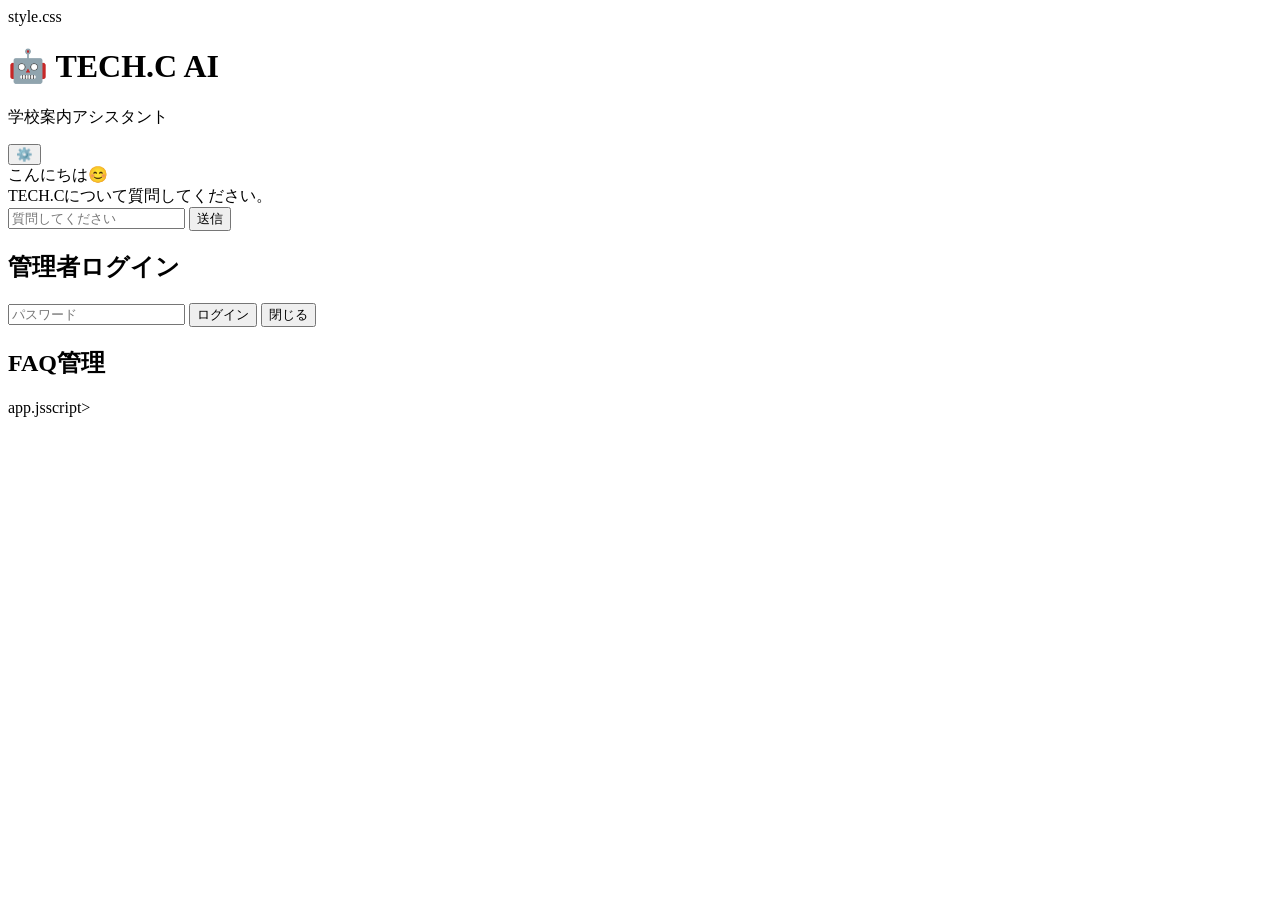
==== commit f6fa113c: "Create index.html" ====
--- a/index.html
+++ b/index.html
@@ -1,104 +1,105 @@
-<!DOCTYPE html>
-<html lang="ja">
-<head>
-<meta charset="UTF-8">
-<meta name="viewport" content="width=device-width, initial-scale=1.0">
-<title>TECH.C AI</title>
-
-<link rel="stylesheet" href="style.css">
-</head>
-<body>
-
-<header class="header">
-    <h1>🤖 TECH.C AI</h1>
-    <p>学校案内アシスタント</p>
-
-    <button class="admin-btn" onclick="showLogin()">
-        ⚙️
-    </button>
-</header>
-
-<main class="chat" id="chat">
-
-    <div class="message ai">
-        こんにちは😊<br>
-        TECH.Cについて質問してください。
-    </div>
-
-</main>
-
-<div class="input-area">
-
-    <input
-        id="question"
-        type="text"
-        placeholder="質問を入力してください">
-
-    <button onclick="sendMessage()">
-        送信
-    </button>
-
-</div>
-
-<!-- ログイン -->
-
-<div id="loginModal" class="modal">
-
-    <div class="modal-content">
-
-        <h2>管理者ログイン</h2>
-
-        <input
-            id="password"
-            type="password"
-            placeholder="パスワード">
-
-        <button onclick="login()">
-            ログイン
-        </button>
-
-        <button onclick="closeLogin()">
-            閉じる
-        </button>
-
-    </div>
-
-</div>
-
-<!-- 管理画面 -->
-
-<div id="adminModal" class="modal">
-
-    <div class="modal-content">
-
-        <h2>FAQ管理</h2>
-
-        <input
-            id="keywords"
-            placeholder="学費,授業料,年間費用">
-
-        <textarea
-            id="answer"
-            rows="5"
-            placeholder="回答を入力"></textarea>
-
-        <button onclick="saveFaq()">
-            保存
-        </button>
-
-        <button onclick="logoutAdmin()">
-            ログアウト
-        </button>
-
-        <hr>
-
-        <div id="faqList"></div>
-
-    </div>
-
-</div>
-
-<script src="app.js"></script>
-
-</body>
-</html>
+<!DOCTYPE html>
+<html lang="ja">
+<head>
+
+<meta charset="UTF-8">
+<meta name="viewport" content="width=device-width,initial-scale=1.0">
+
+<title>TECH.C AI</title>
+
+style.css
+
+</head>
+
+<body>
+
+<div class="header">
+
+<h1>🤖 TECH.C AI</h1>
+
+<p>学校案内アシスタント</p>
+
+<button
+class="admin-btn"
+onclick="showLogin()">
+
+⚙️
+
+</button>
+
+</div>
+
+<div
+id="chat"
+class="chat">
+
+<div class="message ai">
+
+こんにちは😊<br>
+TECH.Cについて質問してください。
+
+</div>
+
+</div>
+
+<div class="input-area">
+
+<input
+id="question"
+placeholder="質問してください">
+
+<button onclick="sendMessage()">
+
+送信
+
+</button>
+
+</div>
+
+<div
+id="loginModal"
+class="modal">
+
+<div class="modal-content">
+
+<h2>管理者ログイン</h2>
+
+<input
+id="password"
+type="password"
+placeholder="パスワード">
+
+<button onclick="login()">
+
+ログイン
+
+</button>
+
+<button onclick="closeLogin()">
+
+閉じる
+
+</button>
+
+</div>
+
+</div>
+
+<div
+id="adminModal"
+class="modal">
+
+<div class="modal-content">
+
+<h2>FAQ管理</h2>
+
+<div id="faqList"></div>
+
+</div>
+
+</div>
+
+app.jsscript>
+
+</body>
+</html>
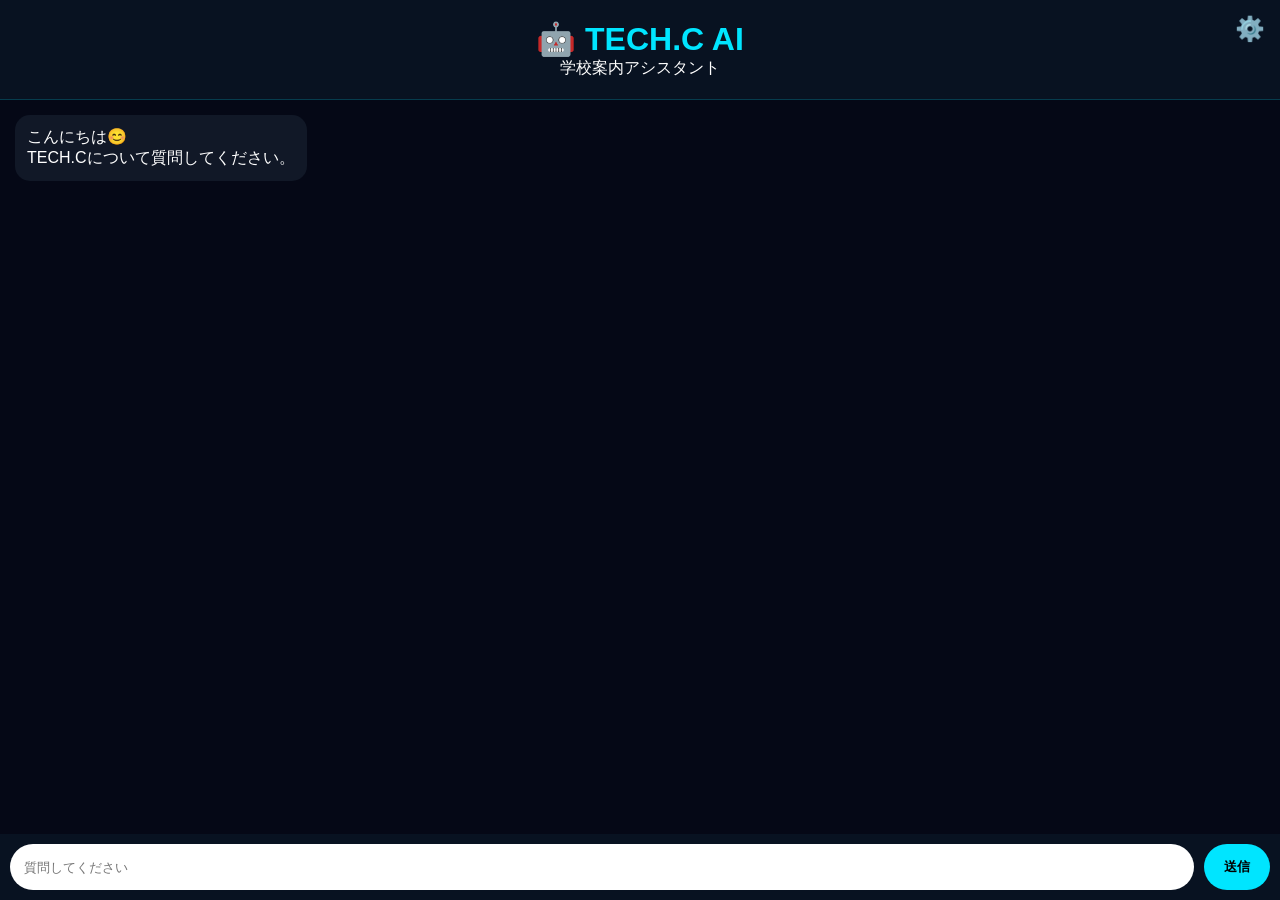
==== commit 83097755: "Update index.html" ====
--- a/index.html
+++ b/index.html
@@ -1,43 +1,34 @@
 <!DOCTYPE html>
 <html lang="ja">
 <head>
-
 <meta charset="UTF-8">
-<meta name="viewport" content="width=device-width,initial-scale=1.0">
+<meta name="viewport" content="width=device-width, initial-scale=1.0">
 
 <title>TECH.C AI</title>
 
-style.css
+<link rel="stylesheet" href="style.css">
 
 </head>
 
 <body>
 
-<div class="header">
+<header class="header">
 
 <h1>🤖 TECH.C AI</h1>
 
 <p>学校案内アシスタント</p>
 
-<button
-class="admin-btn"
-onclick="showLogin()">
-
+<button class="admin-btn" onclick="showLogin()">
 ⚙️
-
 </button>
 
-</div>
+</header>
 
-<div
-id="chat"
-class="chat">
+<div id="chat" class="chat">
 
 <div class="message ai">
-
 こんにちは😊<br>
 TECH.Cについて質問してください。
-
 </div>
 
 </div>
@@ -49,16 +40,12 @@
 placeholder="質問してください">
 
 <button onclick="sendMessage()">
-
 送信
-
 </button>
 
 </div>
 
-<div
-id="loginModal"
-class="modal">
+<div id="loginModal" class="modal">
 
 <div class="modal-content">
 
@@ -70,24 +57,18 @@
 placeholder="パスワード">
 
 <button onclick="login()">
-
 ログイン
-
 </button>
 
 <button onclick="closeLogin()">
-
 閉じる
-
 </button>
 
 </div>
 
 </div>
 
-<div
-id="adminModal"
-class="modal">
+<div id="adminModal" class="modal">
 
 <div class="modal-content">
 
@@ -99,7 +80,7 @@
 
 </div>
 
-app.jsscript>
+<script src="app.js"></script>
 
 </body>
 </html>
--- a/style.css
+++ b/style.css
@@ -0,0 +1,132 @@
+*{
+margin:0;
+padding:0;
+box-sizing:border-box;
+font-family:sans-serif;
+}
+
+body{
+background:#050816;
+color:white;
+height:100vh;
+display:flex;
+flex-direction:column;
+}
+
+.header{
+background:#081221;
+padding:20px;
+text-align:center;
+position:relative;
+border-bottom:1px solid #00e5ff33;
+}
+
+.header h1{
+color:#00e5ff;
+}
+
+.admin-btn{
+position:absolute;
+right:15px;
+top:15px;
+background:none;
+border:none;
+font-size:24px;
+cursor:pointer;
+}
+
+.chat{
+flex:1;
+overflow-y:auto;
+padding:15px;
+display:flex;
+flex-direction:column;
+gap:10px;
+}
+
+.message{
+padding:12px;
+border-radius:15px;
+max-width:80%;
+}
+
+.ai{
+background:#111827;
+align-self:flex-start;
+}
+
+.user{
+background:#00e5ff;
+color:black;
+align-self:flex-end;
+}
+
+.input-area{
+display:flex;
+gap:10px;
+padding:10px;
+background:#081221;
+}
+
+.input-area input{
+flex:1;
+padding:14px;
+border:none;
+border-radius:30px;
+}
+
+.input-area button{
+background:#00e5ff;
+border:none;
+padding:14px 20px;
+border-radius:30px;
+font-weight:bold;
+cursor:pointer;
+}
+
+.modal{
+display:none;
+position:fixed;
+top:0;
+left:0;
+width:100%;
+height:100%;
+background:rgba(0,0,0,.85);
+padding:20px;
+overflow:auto;
+}
+
+.modal-content{
+background:#111827;
+padding:20px;
+max-width:700px;
+margin:auto;
+border-radius:15px;
+}
+
+.modal-content input,
+.modal-content textarea{
+width:100%;
+padding:12px;
+margin:10px 0;
+border:none;
+border-radius:10px;
+}
+
+.modal-content button{
+width:100%;
+padding:12px;
+margin-top:10px;
+border:none;
+border-radius:10px;
+background:#00e5ff;
+cursor:pointer;
+font-weight:bold;
+}
+
+.faq-item{
+background:#1f2937;
+padding:15px;
+border-radius:10px;
+margin-top:10px;
+}
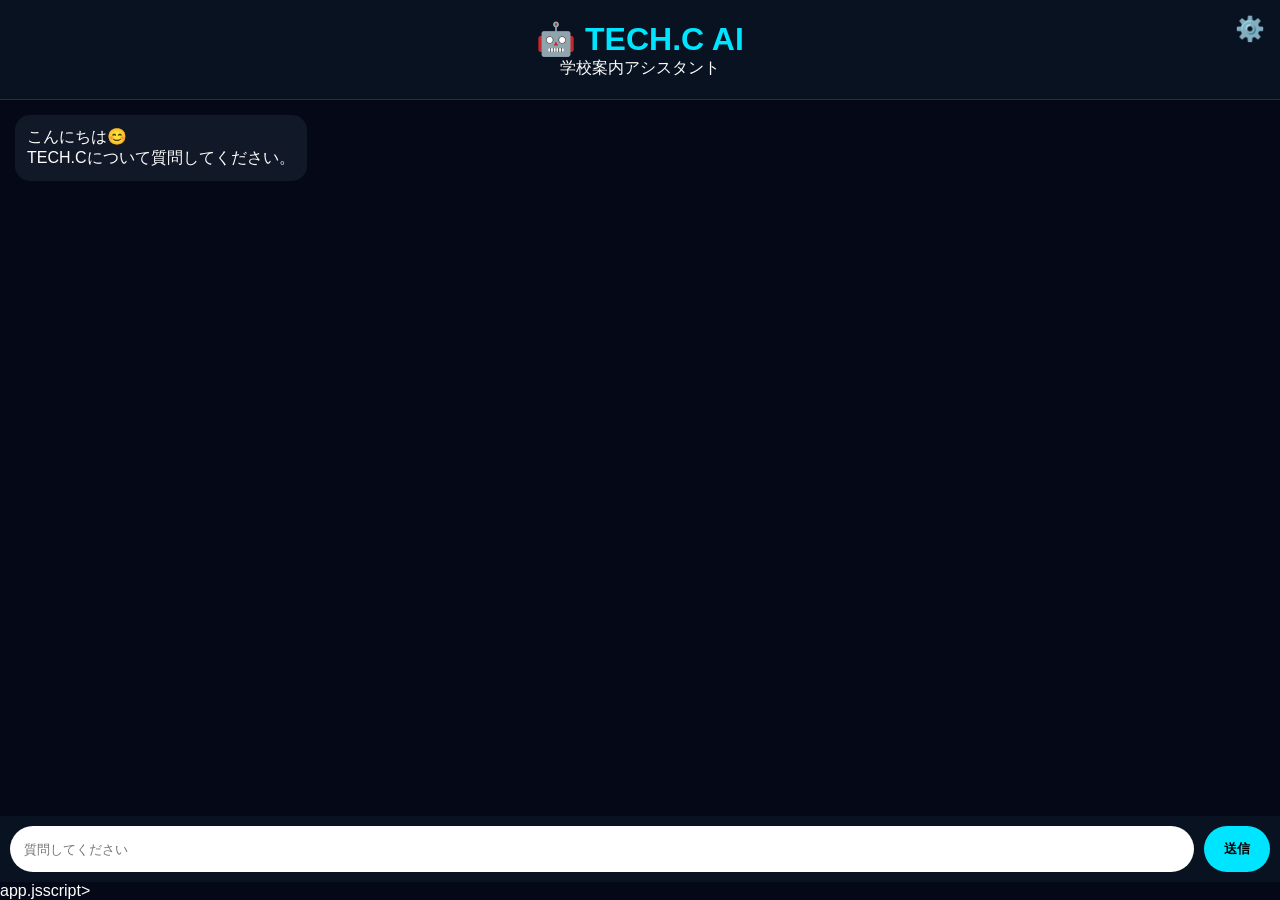
==== commit 9b669cc1: "Update index.html" ====
--- a/index.html
+++ b/index.html
@@ -45,6 +45,8 @@
 
 </div>
 
+<!-- 管理者ログイン -->
+
 <div id="loginModal" class="modal">
 
 <div class="modal-content">
@@ -68,6 +70,8 @@
 
 </div>
 
+<!-- FAQ管理 -->
+
 <div id="adminModal" class="modal">
 
 <div class="modal-content">
@@ -80,7 +84,7 @@
 
 </div>
 
-<script src="app.js"></script>
+app.jsscript>
 
 </body>
 </html>
